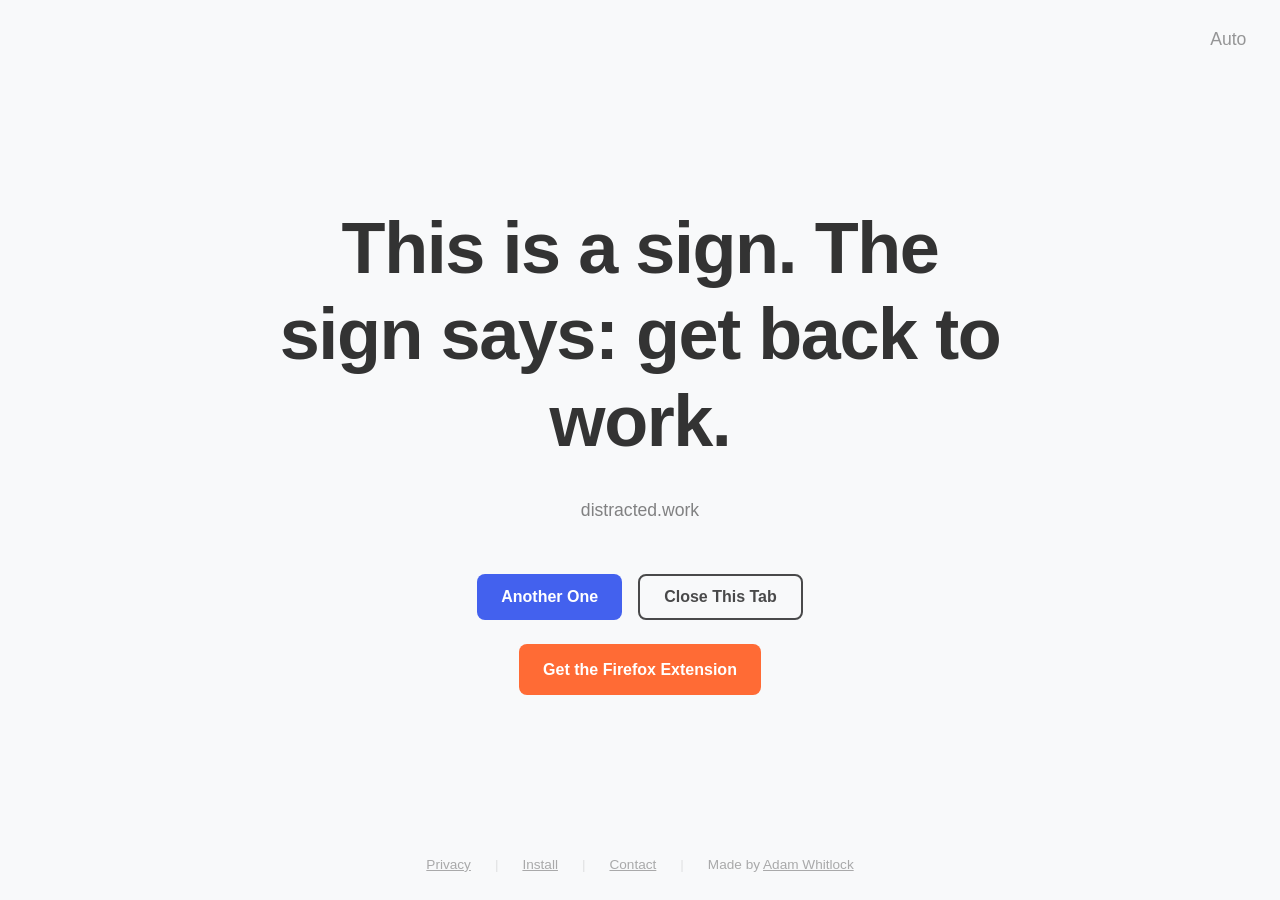
==== index.html @ 296fd5e4 "feat: create distracted.work static site" ====
<!DOCTYPE html>
<html lang="en">
<head>
  <meta charset="UTF-8">
  <meta name="viewport" content="width=device-width, initial-scale=1.0">
  <title>Get Back to Work | distracted.work</title>
  <meta name="description" content="You're supposed to be working. Close this tab and get back to it.">
  <link rel="stylesheet" href="style.css">
  <style>
    body {
      display: flex; flex-direction: column; align-items: center; justify-content: center;
      min-height: 100vh; overflow: hidden; user-select: none;
    }

    .container { text-align: center; max-width: 800px; padding: 2rem; }

    #message {
      font-size: clamp(2rem, 6vw, 4.5rem); font-weight: 800;
      line-height: 1.2; letter-spacing: -0.02em; margin-bottom: 2rem;
      opacity: 0; animation: fadeIn 0.6s ease-out forwards;
    }

    .subtitle { font-size: 1.1rem; opacity: 0.6; margin-bottom: 3rem; }

    .actions { display: flex; gap: 1rem; justify-content: center; flex-wrap: wrap; }
    .actions + .actions { margin-top: 1.5rem; }

    .footer {
      position: fixed; bottom: 1.5rem; font-size: 0.85rem; opacity: 0.4;
      display: flex; gap: 1.5rem; align-items: center;
    }
    .footer a { color: inherit; text-decoration: underline; }
    .footer .sep { opacity: 0.3; }
  </style>
</head>
<body class="light">
  <button class="theme-toggle" id="themeToggle" aria-label="Toggle theme">Auto</button>

  <div class="container">
    <div id="message"></div>
    <p class="subtitle">distracted.work</p>
    <div class="actions">
      <button class="btn btn-primary" id="newMessage">Another One</button>
      <button class="btn btn-secondary" id="closeTab">Close This Tab</button>
    </div>
    <div class="actions">
      <a class="btn btn-extension" href="install.html">Get the Firefox Extension</a>
    </div>
  </div>

  <div class="footer">
    <a href="privacy.html">Privacy</a>
    <span class="sep">|</span>
    <a href="install.html">Install</a>
    <span class="sep">|</span>
    <a href="contact.html">Contact</a>
    <span class="sep">|</span>
    <span>Made by <a href="https://adamwhitlock.com" target="_blank">Adam Whitlock</a></span>
  </div>

  <script src="theme.js"></script>
  <script>
    var MESSAGES = [
      "Oops, you did it again.",
      "This isn't what your to-do list looks like.",
      "Your future self is watching. And judging.",
      "That deadline isn't going to meet itself.",
      "Plot twist: this isn't productive.",
      "Your boss didn't pay for this tab.",
      "Procrastination level: expert. Now go back to work.",
      "You're not \"researching.\" You're avoiding.",
      "This page isn't going to write your report.",
      "Somewhere, a spreadsheet misses you.",
      "You have emails. So many emails.",
      "Remember that thing you were supposed to finish today?",
      "Distraction detected. Rerouting to productivity.",
      "Your calendar just sighed.",
      "Close the tab. Open the document.",
      "This is a sign. The sign says: get back to work.",
      "You were doing so well. What happened?",
      "Netflix will still be there at 5 PM.",
      "Your project manager can sense this.",
      "Imagine explaining this in your standup tomorrow.",
      "That task isn't going to complete itself. Probably.",
      "You've been \"taking a quick break\" for a while now.",
      "Your motivation called. It wants you back.",
      "Fun fact: this site won't help you hit your KPIs.",
      "Alt+F4 this distraction. Get back to it.",
      "You opened this tab by accident, right? Right.",
      "The Wi-Fi didn't die for you to use it like this.",
      "Your Slack status says 'Busy.' Act like it.",
      "What would your LinkedIn profile think?",
      "You're one closed tab away from being productive.",
      "Time is money. This tab is expensive.",
      "Your to-do list just got longer while you were here.",
      "Deep breaths. Close tab. Open IDE.",
      "This is the universe telling you to focus.",
      "You know what's cooler than this site? Finishing your work.",
      "Ctrl+W is your friend right now.",
      "The internet will survive without you for a few hours.",
      "You didn't wake up early for this.",
      "Your coffee is getting cold and your tasks are piling up.",
      "Every second here is a second not spent shipping."
    ];

    var lastIndex = -1;

    function getRandomMessage() {
      var index;
      do {
        index = Math.floor(Math.random() * MESSAGES.length);
      } while (index === lastIndex && MESSAGES.length > 1);
      lastIndex = index;
      return MESSAGES[index];
    }

    function displayMessage() {
      var el = document.getElementById('message');
      el.style.animation = 'none';
      void el.offsetHeight;
      el.style.animation = 'fadeIn 0.6s ease-out forwards';
      el.textContent = getRandomMessage();
    }

    document.addEventListener('DOMContentLoaded', function () {
      displayMessage();
      document.getElementById('newMessage').addEventListener('click', displayMessage);
      document.getElementById('closeTab').addEventListener('click', function () {
        window.close();
      });
    });
  </script>
</body>
</html>
---- style.css ----
* { margin: 0; padding: 0; box-sizing: border-box; }

body {
  font-family: -apple-system, BlinkMacSystemFont, 'Segoe UI', Roboto, Helvetica, Arial, sans-serif;
  line-height: 1.7;
  transition: background-color 0.3s, color 0.3s;
}

body.light { background-color: #f8f9fa; color: #333; }
body.dark { background-color: #1a1a2e; color: #e0e0e0; }

a { color: #4361ee; }
body.dark a { color: #7b93f5; }

/* Theme toggle */
.theme-toggle {
  position: fixed; top: 1.5rem; right: 1.5rem; background: none; border: none;
  font-size: 1.1rem; cursor: pointer; opacity: 0.5; transition: opacity 0.2s;
  padding: 0.3rem 0.6rem; border-radius: 6px; color: inherit;
}
.theme-toggle:hover { opacity: 1; }

/* Navigation */
nav {
  position: fixed; top: 0; left: 0; right: 0; z-index: 100;
  display: flex; align-items: center; justify-content: space-between;
  padding: 1rem 2rem;
  transition: background-color 0.3s;
}
body.light nav { background: rgba(248, 249, 250, 0.9); }
body.dark nav { background: rgba(26, 26, 46, 0.9); }
nav a { text-decoration: none; font-size: 0.9rem; font-weight: 500; margin-left: 1.5rem; }
nav a:hover { text-decoration: underline; }
.nav-brand { font-weight: 800; font-size: 1.1rem; text-decoration: none; color: inherit; }
.nav-links { display: flex; align-items: center; gap: 0; }

/* Buttons */
.btn {
  padding: 0.75rem 1.5rem; border: none; border-radius: 8px;
  font-size: 1rem; font-weight: 600; cursor: pointer;
  transition: transform 0.15s, box-shadow 0.15s; text-decoration: none;
  display: inline-block;
}
.btn:hover { transform: translateY(-2px); box-shadow: 0 4px 12px rgba(0,0,0,0.15); }
.btn:active { transform: translateY(0); }
.btn-primary { background-color: #4361ee; color: #fff; }
.btn-secondary { background-color: transparent; border: 2px solid currentColor; opacity: 0.7; }
.btn-extension { background-color: #ff6b35; color: #fff; }

/* Page content layout */
.page {
  max-width: 680px; margin: 0 auto;
  padding: 6rem 1.5rem 3rem;
}
.page h1 { font-size: 2rem; margin-bottom: 0.5rem; }
.page h2 { margin-top: 2rem; margin-bottom: 0.5rem; font-size: 1.3rem; }
.page p, .page ul, .page ol { margin-bottom: 1rem; }
.page ul, .page ol { padding-left: 1.5rem; }
.page .updated { opacity: 0.5; margin-bottom: 2rem; font-size: 0.9rem; }

/* Footer */
.site-footer {
  text-align: center; padding: 2rem 1.5rem; margin-top: 3rem;
  font-size: 0.85rem; opacity: 0.5;
  border-top: 1px solid #ddd;
}
body.dark .site-footer { border-top-color: #333; }
.site-footer a { color: inherit; }

/* Fade-in animation */
@keyframes fadeIn {
  from { opacity: 0; transform: translateY(20px); }
  to { opacity: 1; transform: translateY(0); }
}
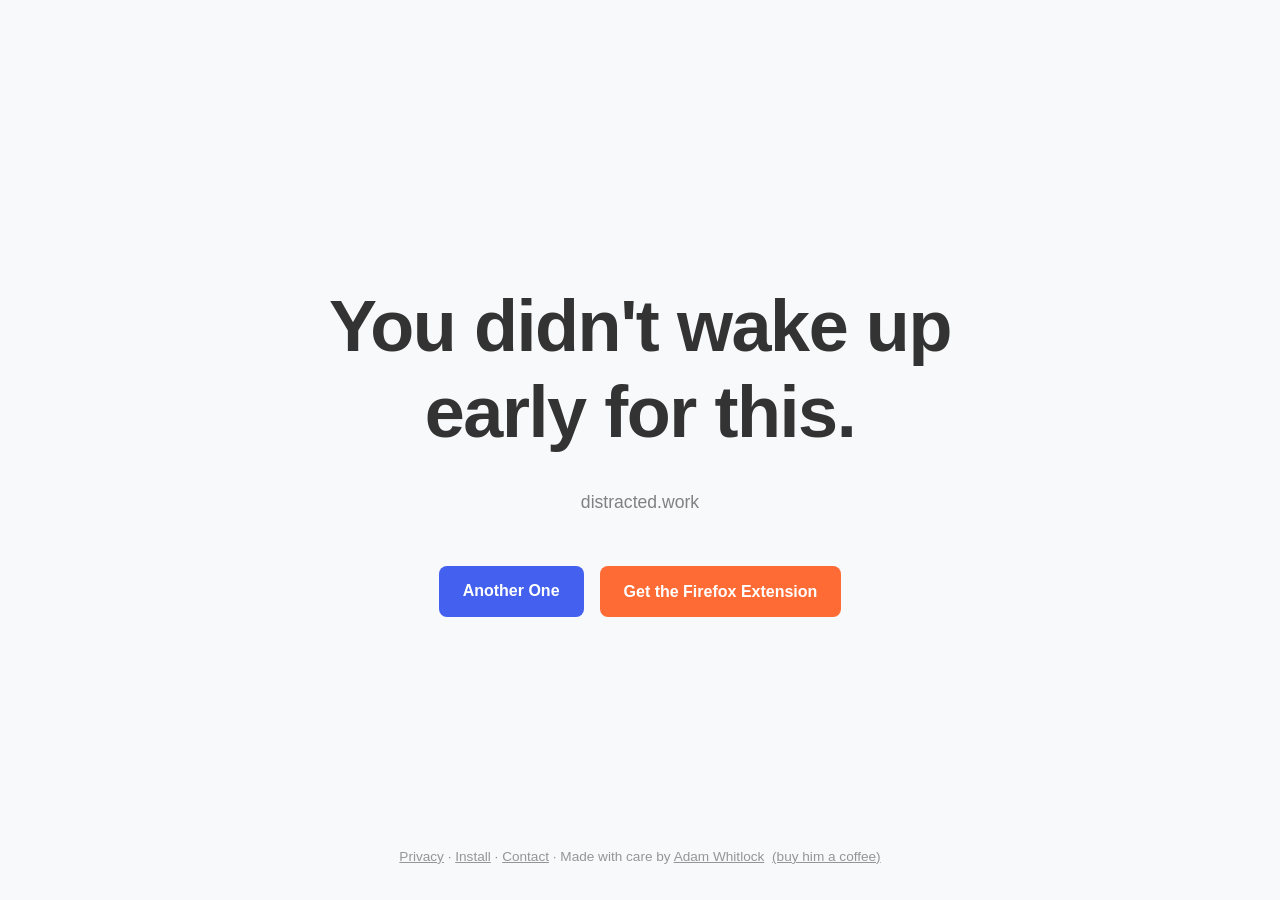
==== commit 694db43b: "fix: remove dark theme, fix footer consistency, and clean up site UX   - Remove "Close This Tab" but" ====
--- a/index.html
+++ b/index.html
@@ -23,42 +23,26 @@
     .subtitle { font-size: 1.1rem; opacity: 0.6; margin-bottom: 3rem; }
 
     .actions { display: flex; gap: 1rem; justify-content: center; flex-wrap: wrap; }
-    .actions + .actions { margin-top: 1.5rem; }
-
-    .footer {
-      position: fixed; bottom: 1.5rem; font-size: 0.85rem; opacity: 0.4;
-      display: flex; gap: 1.5rem; align-items: center;
-    }
-    .footer a { color: inherit; text-decoration: underline; }
-    .footer .sep { opacity: 0.3; }
   </style>
 </head>
-<body class="light">
-  <button class="theme-toggle" id="themeToggle" aria-label="Toggle theme">Auto</button>
-
+<body>
   <div class="container">
     <div id="message"></div>
     <p class="subtitle">distracted.work</p>
     <div class="actions">
       <button class="btn btn-primary" id="newMessage">Another One</button>
-      <button class="btn btn-secondary" id="closeTab">Close This Tab</button>
-    </div>
-    <div class="actions">
       <a class="btn btn-extension" href="install.html">Get the Firefox Extension</a>
     </div>
   </div>
 
-  <div class="footer">
-    <a href="privacy.html">Privacy</a>
-    <span class="sep">|</span>
-    <a href="install.html">Install</a>
-    <span class="sep">|</span>
-    <a href="contact.html">Contact</a>
-    <span class="sep">|</span>
-    <span>Made by <a href="https://adamwhitlock.com" target="_blank">Adam Whitlock</a></span>
-  </div>
+  <footer class="site-footer" style="position: fixed; bottom: 0; left: 0; right: 0; margin-top: 0; border-top: none;">
+    <a href="privacy.html">Privacy</a> &middot;
+    <a href="install.html">Install</a> &middot;
+    <a href="contact.html">Contact</a> &middot;
+    Made with care by <a href="https://adamwhitlock.com" target="_blank">Adam Whitlock</a>
+    <a class="coffee-link" href="https://ko-fi.com/adamwhitlock" target="_blank" rel="noopener">(buy him a coffee)</a>
+  </footer>
 
-  <script src="theme.js"></script>
   <script>
     var MESSAGES = [
       "Oops, you did it again.",
@@ -125,9 +109,6 @@
     document.addEventListener('DOMContentLoaded', function () {
       displayMessage();
       document.getElementById('newMessage').addEventListener('click', displayMessage);
-      document.getElementById('closeTab').addEventListener('click', function () {
-        window.close();
-      });
     });
   </script>
 </body>
--- a/style.css
+++ b/style.css
@@ -3,32 +3,18 @@
 body {
   font-family: -apple-system, BlinkMacSystemFont, 'Segoe UI', Roboto, Helvetica, Arial, sans-serif;
   line-height: 1.7;
-  transition: background-color 0.3s, color 0.3s;
+  background-color: #f8f9fa; color: #333;
 }
 
-body.light { background-color: #f8f9fa; color: #333; }
-body.dark { background-color: #1a1a2e; color: #e0e0e0; }
-
 a { color: #4361ee; }
-body.dark a { color: #7b93f5; }
-
-/* Theme toggle */
-.theme-toggle {
-  position: fixed; top: 1.5rem; right: 1.5rem; background: none; border: none;
-  font-size: 1.1rem; cursor: pointer; opacity: 0.5; transition: opacity 0.2s;
-  padding: 0.3rem 0.6rem; border-radius: 6px; color: inherit;
-}
-.theme-toggle:hover { opacity: 1; }
 
 /* Navigation */
 nav {
   position: fixed; top: 0; left: 0; right: 0; z-index: 100;
   display: flex; align-items: center; justify-content: space-between;
   padding: 1rem 2rem;
-  transition: background-color 0.3s;
+  background: rgba(248, 249, 250, 0.9);
 }
-body.light nav { background: rgba(248, 249, 250, 0.9); }
-body.dark nav { background: rgba(26, 26, 46, 0.9); }
 nav a { text-decoration: none; font-size: 0.9rem; font-weight: 500; margin-left: 1.5rem; }
 nav a:hover { text-decoration: underline; }
 .nav-brand { font-weight: 800; font-size: 1.1rem; text-decoration: none; color: inherit; }
@@ -64,8 +50,8 @@
   font-size: 0.85rem; opacity: 0.5;
   border-top: 1px solid #ddd;
 }
-body.dark .site-footer { border-top-color: #333; }
 .site-footer a { color: inherit; }
+.site-footer .coffee-link { margin-left: 0.25rem; }
 
 /* Fade-in animation */
 @keyframes fadeIn {
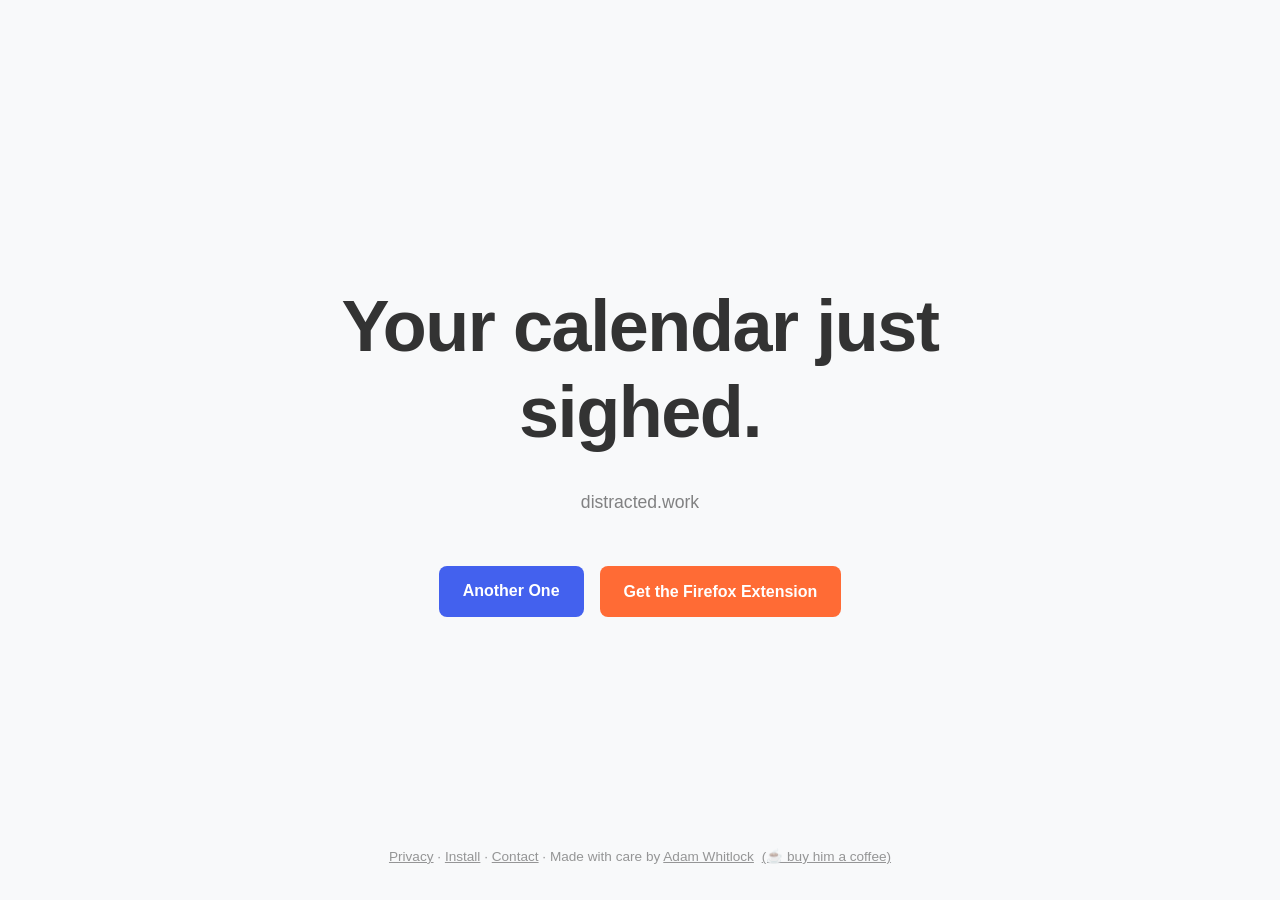
==== commit a390c12a: "fix: add nav links to inner page footers" ====
--- a/index.html
+++ b/index.html
@@ -40,7 +40,7 @@
     <a href="install.html">Install</a> &middot;
     <a href="contact.html">Contact</a> &middot;
     Made with care by <a href="https://adamwhitlock.com" target="_blank">Adam Whitlock</a>
-    <a class="coffee-link" href="https://ko-fi.com/adamwhitlock" target="_blank" rel="noopener">(buy him a coffee)</a>
+    <a class="coffee-link" href="https://ko-fi.com/adamwhitlock" target="_blank" rel="noopener">(☕ buy him a coffee)</a>
   </footer>
 
   <script>
--- a/style.css
+++ b/style.css
@@ -7,18 +7,6 @@
 }
 
 a { color: #4361ee; }
-
-/* Navigation */
-nav {
-  position: fixed; top: 0; left: 0; right: 0; z-index: 100;
-  display: flex; align-items: center; justify-content: space-between;
-  padding: 1rem 2rem;
-  background: rgba(248, 249, 250, 0.9);
-}
-nav a { text-decoration: none; font-size: 0.9rem; font-weight: 500; margin-left: 1.5rem; }
-nav a:hover { text-decoration: underline; }
-.nav-brand { font-weight: 800; font-size: 1.1rem; text-decoration: none; color: inherit; }
-.nav-links { display: flex; align-items: center; gap: 0; }
 
 /* Buttons */
 .btn {
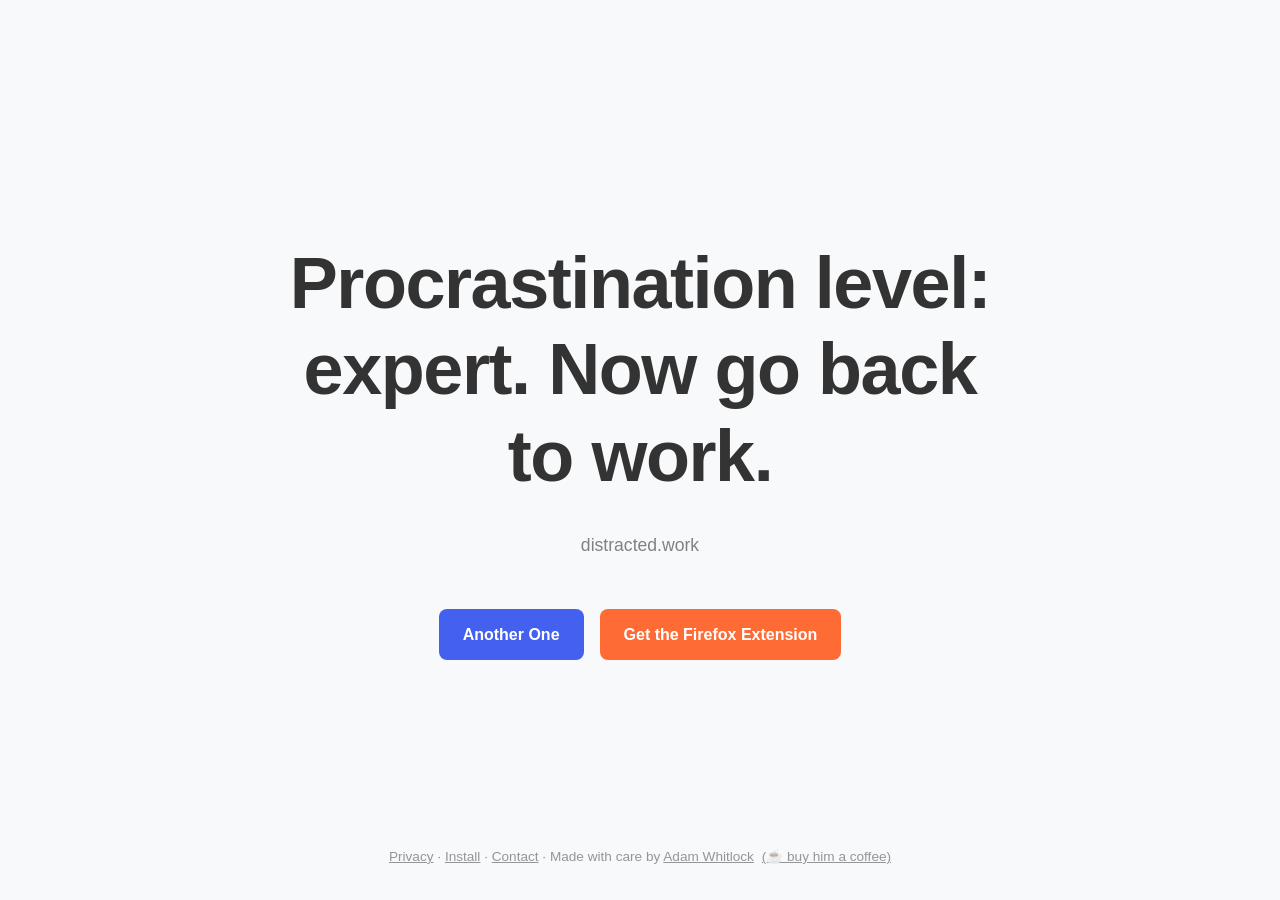
==== commit 95e1e299: "fix: prevent button layout shift when cycling homepage messages Reserve min-height on #message to ac" ====
--- a/index.html
+++ b/index.html
@@ -17,6 +17,8 @@
     #message {
       font-size: clamp(2rem, 6vw, 4.5rem); font-weight: 800;
       line-height: 1.2; letter-spacing: -0.02em; margin-bottom: 2rem;
+      min-height: 3.6em;
+      display: flex; align-items: center; justify-content: center;
       opacity: 0; animation: fadeIn 0.6s ease-out forwards;
     }
 
--- a/style.css
+++ b/style.css
@@ -31,6 +31,117 @@
 .page p, .page ul, .page ol { margin-bottom: 1rem; }
 .page ul, .page ol { padding-left: 1.5rem; }
 .page .updated { opacity: 0.5; margin-bottom: 2rem; font-size: 0.9rem; }
+.page .lead { font-size: 1.08rem; color: #444; }
+
+.info-box {
+  background: rgba(67, 97, 238, 0.08);
+  border-radius: 12px;
+  padding: 1.5rem;
+  margin: 1.5rem 0;
+}
+.info-box p:last-child { margin-bottom: 0; }
+
+/* Download hero CTA */
+.download-hero {
+  text-align: center;
+  background: linear-gradient(145deg, #ff6b35, #e85d26);
+  border-radius: 16px;
+  padding: 2.5rem 2rem;
+  margin: 2rem 0;
+  box-shadow: 0 8px 32px rgba(255, 107, 53, 0.25);
+  color: #fff;
+}
+.download-label {
+  font-size: 0.85rem;
+  font-weight: 600;
+  text-transform: uppercase;
+  letter-spacing: 0.08em;
+  opacity: 0.85;
+  margin-bottom: 1.25rem;
+}
+.btn-lg {
+  padding: 1.1rem 2.5rem;
+  font-size: 1.2rem;
+  border-radius: 12px;
+}
+.download-hero .btn-extension {
+  background: #fff;
+  color: #e85d26;
+  box-shadow: 0 4px 16px rgba(0, 0, 0, 0.15);
+}
+.download-hero .btn-extension:hover {
+  box-shadow: 0 8px 28px rgba(0, 0, 0, 0.2);
+}
+.btn-arrow {
+  display: inline-block;
+  margin-left: 0.4rem;
+  transition: transform 0.15s;
+}
+.download-hero .btn-extension:hover .btn-arrow {
+  transform: translateX(4px);
+}
+.download-meta {
+  font-size: 0.82rem;
+  opacity: 0.7;
+  margin-top: 1rem;
+  margin-bottom: 0;
+}
+
+.steps { counter-reset: step; list-style: none; padding-left: 0; }
+.steps li {
+  counter-increment: step;
+  margin-bottom: 1.5rem;
+  padding-left: 2.5rem;
+  position: relative;
+}
+.steps li::before {
+  content: counter(step);
+  position: absolute; left: 0; top: 0.1rem;
+  width: 1.8rem; height: 1.8rem; border-radius: 50%;
+  background: #4361ee; color: #fff; font-weight: 700; font-size: 0.85rem;
+  display: flex; align-items: center; justify-content: center;
+}
+
+.media-frame {
+  border-radius: 10px;
+  overflow: hidden;
+  margin: 0.75rem 0 0.5rem;
+  box-shadow: 0 2px 16px rgba(0,0,0,0.10);
+  background: #e9ecef;
+}
+.media-frame img {
+  width: 100%;
+  height: auto;
+  display: block;
+}
+.media-caption {
+  font-size: 0.85rem;
+  opacity: 0.6;
+  text-align: center;
+  margin-bottom: 1.5rem;
+}
+
+.changelog-entry { margin-bottom: 2rem; }
+.changelog-entry h3 { font-size: 1.1rem; margin-bottom: 0.3rem; }
+.changelog-entry .date { opacity: 0.5; font-size: 0.85rem; margin-bottom: 0.5rem; }
+.changelog-entry ul { margin-bottom: 0; }
+
+.strong-link {
+  font-size: 1.05rem;
+  font-weight: 600;
+  display: inline-block;
+  margin-top: 0.25rem;
+}
+
+/* Code blocks */
+.page pre {
+  background: rgba(67, 97, 238, 0.08); border-radius: 8px;
+  padding: 1rem 1.25rem; overflow-x: auto; margin-bottom: 1rem;
+}
+.page pre code {
+  font-family: 'SF Mono', SFMono-Regular, Consolas, 'Liberation Mono', Menlo, monospace;
+  font-size: 0.85rem;
+}
 
 /* Footer */
 .site-footer {
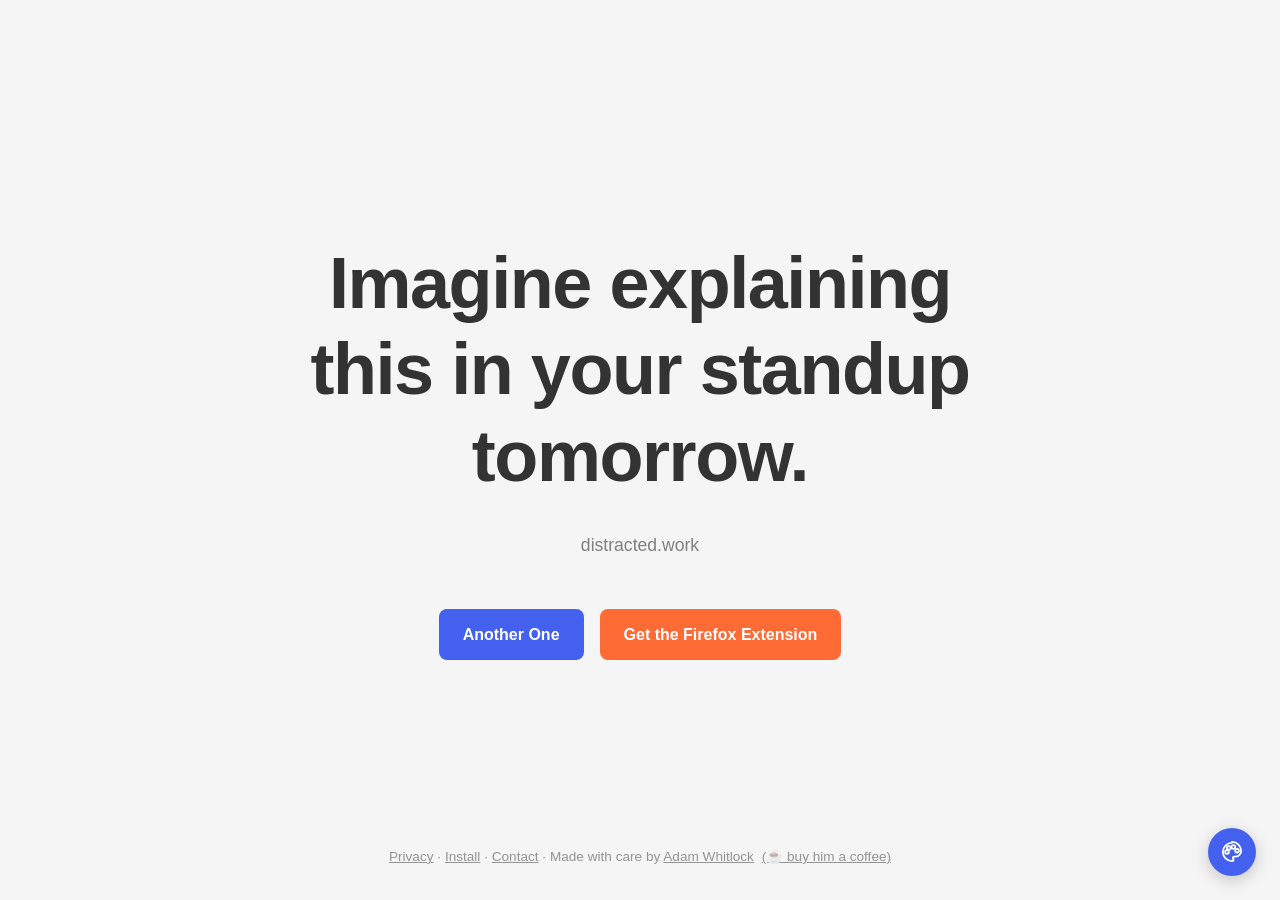
==== commit c4ce6ab6: "feat: wire up theme system and switcher across all pages" ====
--- a/index.html
+++ b/index.html
@@ -6,6 +6,7 @@
   <title>Get Back to Work | distracted.work</title>
   <meta name="description" content="You're supposed to be working. Close this tab and get back to it.">
   <link rel="stylesheet" href="style.css">
+  <link rel="stylesheet" href="themes.css">
   <style>
     body {
       display: flex; flex-direction: column; align-items: center; justify-content: center;
@@ -45,6 +46,7 @@
     <a class="coffee-link" href="https://ko-fi.com/adamwhitlock" target="_blank" rel="noopener">(☕ buy him a coffee)</a>
   </footer>
 
+  <script src="theme-switcher.js"></script>
   <script>
     var MESSAGES = [
       "Oops, you did it again.",
--- a/style.css
+++ b/style.css
@@ -3,10 +3,10 @@
 body {
   font-family: -apple-system, BlinkMacSystemFont, 'Segoe UI', Roboto, Helvetica, Arial, sans-serif;
   line-height: 1.7;
-  background-color: #f8f9fa; color: #333;
-}
-
-a { color: #4361ee; }
+  background-color: var(--bg); color: var(--text);
+}
+
+a { color: var(--accent); }
 
 /* Buttons */
 .btn {
@@ -17,9 +17,9 @@
 }
 .btn:hover { transform: translateY(-2px); box-shadow: 0 4px 12px rgba(0,0,0,0.15); }
 .btn:active { transform: translateY(0); }
-.btn-primary { background-color: #4361ee; color: #fff; }
+.btn-primary { background-color: var(--accent); color: #fff; }
 .btn-secondary { background-color: transparent; border: 2px solid currentColor; opacity: 0.7; }
-.btn-extension { background-color: #ff6b35; color: #fff; }
+.btn-extension { background-color: var(--cta); color: #fff; }
 
 /* Page content layout */
 .page {
@@ -31,10 +31,11 @@
 .page p, .page ul, .page ol { margin-bottom: 1rem; }
 .page ul, .page ol { padding-left: 1.5rem; }
 .page .updated { opacity: 0.5; margin-bottom: 2rem; font-size: 0.9rem; }
-.page .lead { font-size: 1.08rem; color: #444; }
+.page .lead { font-size: 1.08rem; color: var(--text-muted); }
 
 .info-box {
-  background: rgba(67, 97, 238, 0.08);
+  background: var(--card-bg);
+  border: 1px solid var(--card-border);
   border-radius: 12px;
   padding: 1.5rem;
   margin: 1.5rem 0;
@@ -44,7 +45,7 @@
 /* Download hero CTA */
 .download-hero {
   text-align: center;
-  background: linear-gradient(145deg, #ff6b35, #e85d26);
+  background: linear-gradient(145deg, var(--cta), color-mix(in srgb, var(--cta) 85%, black));
   border-radius: 16px;
   padding: 2.5rem 2rem;
   margin: 2rem 0;
@@ -98,7 +99,7 @@
   content: counter(step);
   position: absolute; left: 0; top: 0.1rem;
   width: 1.8rem; height: 1.8rem; border-radius: 50%;
-  background: #4361ee; color: #fff; font-weight: 700; font-size: 0.85rem;
+  background: var(--accent); color: #fff; font-weight: 700; font-size: 0.85rem;
   display: flex; align-items: center; justify-content: center;
 }
 
@@ -107,7 +108,7 @@
   overflow: hidden;
   margin: 0.75rem 0 0.5rem;
   box-shadow: 0 2px 16px rgba(0,0,0,0.10);
-  background: #e9ecef;
+  background: var(--card-bg);
 }
 .media-frame img {
   width: 100%;
@@ -135,7 +136,7 @@
 
 /* Code blocks */
 .page pre {
-  background: rgba(67, 97, 238, 0.08); border-radius: 8px;
+  background: var(--card-bg); border-radius: 8px;
   padding: 1rem 1.25rem; overflow-x: auto; margin-bottom: 1rem;
 }
 .page pre code {
@@ -147,10 +148,66 @@
 .site-footer {
   text-align: center; padding: 2rem 1.5rem; margin-top: 3rem;
   font-size: 0.85rem; opacity: 0.5;
-  border-top: 1px solid #ddd;
+  border-top: 1px solid var(--divider);
 }
 .site-footer a { color: inherit; }
 .site-footer .coffee-link { margin-left: 0.25rem; }
+
+/* Theme FAB */
+.theme-fab-container {
+  position: fixed; bottom: 1.5rem; right: 1.5rem; z-index: 1000;
+}
+.theme-fab-btn {
+  width: 48px; height: 48px; border-radius: 50%; border: none;
+  color: #fff; cursor: pointer;
+  box-shadow: 0 4px 16px rgba(0,0,0,0.2);
+  display: flex; align-items: center; justify-content: center;
+  transition: transform 0.15s, box-shadow 0.15s, background-color 0.2s;
+}
+.theme-fab-btn:hover {
+  transform: scale(1.08);
+  box-shadow: 0 6px 20px rgba(0,0,0,0.25);
+}
+.theme-fab-panel {
+  position: absolute; bottom: 60px; right: 0;
+  background: var(--card-bg, #fff); border: 1px solid var(--card-border, #e0e0e0);
+  border-radius: 16px; padding: 1rem;
+  box-shadow: 0 8px 32px rgba(0,0,0,0.15);
+  opacity: 0; transform: translateY(8px) scale(0.95);
+  pointer-events: none;
+  transition: opacity 0.2s ease, transform 0.2s ease;
+  min-width: 220px;
+}
+.theme-fab-panel.open {
+  opacity: 1; transform: translateY(0) scale(1);
+  pointer-events: auto;
+}
+.theme-mode-row {
+  display: flex; gap: 0.25rem; margin-bottom: 0.75rem;
+}
+.theme-mode-btn {
+  flex: 1; padding: 0.4rem; border: 1px solid var(--divider, #e0e0e0);
+  border-radius: 8px; background: transparent; color: var(--text, #333);
+  font-size: 0.8rem; font-weight: 600; cursor: pointer;
+  transition: background-color 0.15s, border-color 0.15s;
+}
+.theme-mode-btn.active {
+  background: var(--accent, #4361ee); color: #fff;
+  border-color: var(--accent, #4361ee);
+}
+.theme-swatch-grid {
+  display: grid; grid-template-columns: repeat(6, 1fr); gap: 0.4rem;
+}
+.theme-swatch {
+  width: 28px; height: 28px; border-radius: 50%; border: 2px solid transparent;
+  cursor: pointer; transition: transform 0.15s, border-color 0.15s;
+  padding: 0;
+}
+.theme-swatch:hover { transform: scale(1.15); }
+.theme-swatch.active {
+  border-color: var(--text, #333);
+  box-shadow: 0 0 0 2px var(--bg, #fff);
+}
 
 /* Fade-in animation */
 @keyframes fadeIn {
--- a/themes.css
+++ b/themes.css
@@ -0,0 +1,282 @@
+/**
+ * Distracted Work Site - Theme Definitions
+ * CSS custom properties per theme, applied via data-style attribute on <body>.
+ * Sourced from the distracted.work extension's shared/themes.css.
+ */
+
+/* === Classic (default) === */
+body.light {
+  --bg: #f5f5f5; --text: #333; --text-muted: #888;
+  --card-bg: #fff; --card-border: transparent;
+  --accent: #4361ee; --accent-hover: #3651d4;
+  --input-bg: #fff; --input-border: #ddd; --divider: #f0f0f0;
+  --cta: #ff6b35;
+}
+body.dark {
+  --bg: #1a1a2e; --text: #e0e0e0; --text-muted: #888;
+  --card-bg: #16213e; --card-border: #1a1a4e;
+  --accent: #4361ee; --accent-hover: #3651d4;
+  --input-bg: #0f3460; --input-border: #1a1a4e; --divider: #1a1a4e;
+  --cta: #ff6b35;
+}
+
+/* === New York === */
+body[data-style="new-york"].light {
+  --bg: #faf9f6; --text: #121212; --text-muted: #666;
+  --card-bg: #fff; --card-border: #e0ddd8;
+  --accent: #326891; --accent-hover: #2a5a7e;
+  --input-bg: #fff; --input-border: #e0ddd8; --divider: #e0ddd8;
+  --cta: #ff6b35;
+}
+body[data-style="new-york"].dark {
+  --bg: #121212; --text: #f0f0f0; --text-muted: #999;
+  --card-bg: #1a1a1a; --card-border: #333;
+  --accent: #326891; --accent-hover: #2a5a7e;
+  --input-bg: #1a1a1a; --input-border: #333; --divider: #333;
+  --cta: #ff6b35;
+}
+
+/* === Nord === */
+body[data-style="nord"].light {
+  --bg: #eceff4; --text: #2e3440; --text-muted: #4c566a;
+  --card-bg: #e5e9f0; --card-border: #d8dee9;
+  --accent: #5e81ac; --accent-hover: #4c6e96;
+  --input-bg: #e5e9f0; --input-border: #d8dee9; --divider: #d8dee9;
+  --cta: #ff6b35;
+}
+body[data-style="nord"].dark {
+  --bg: #2e3440; --text: #d8dee9; --text-muted: #81a1c1;
+  --card-bg: #3b4252; --card-border: #434c5e;
+  --accent: #88c0d0; --accent-hover: #5e81ac;
+  --input-bg: #3b4252; --input-border: #434c5e; --divider: #434c5e;
+  --cta: #ff6b35;
+}
+
+/* === Catppuccin === */
+body[data-style="catppuccin"].light {
+  --bg: #eff1f5; --text: #4c4f69; --text-muted: #6c6f85;
+  --card-bg: #e6e9ef; --card-border: #ccd0da;
+  --accent: #1e66f5; --accent-hover: #1a5adb;
+  --input-bg: #e6e9ef; --input-border: #ccd0da; --divider: #ccd0da;
+  --cta: #ff6b35;
+}
+body[data-style="catppuccin"].dark {
+  --bg: #1e1e2e; --text: #cdd6f4; --text-muted: #a6adc8;
+  --card-bg: #313244; --card-border: #45475a;
+  --accent: #89b4fa; --accent-hover: #74a8fc;
+  --input-bg: #313244; --input-border: #45475a; --divider: #45475a;
+  --cta: #ff6b35;
+}
+
+/* === Tokyo Night === */
+body[data-style="tokyo-night"].light {
+  --bg: #d5d6db; --text: #343b58; --text-muted: #565a6e;
+  --card-bg: #cbccd1; --card-border: #b4b5b9;
+  --accent: #34548a; --accent-hover: #2a4370;
+  --input-bg: #cbccd1; --input-border: #b4b5b9; --divider: #b4b5b9;
+  --cta: #ff6b35;
+}
+body[data-style="tokyo-night"].dark {
+  --bg: #1a1b26; --text: #a9b1d6; --text-muted: #565f89;
+  --card-bg: #24283b; --card-border: #414868;
+  --accent: #7aa2f7; --accent-hover: #89b4fa;
+  --input-bg: #24283b; --input-border: #414868; --divider: #414868;
+  --cta: #ff6b35;
+}
+
+/* === Molokai === */
+body[data-style="molokai"].light {
+  --bg: #fafaf5; --text: #272822; --text-muted: #75715e;
+  --card-bg: #f8f8f2; --card-border: #e0e0d0;
+  --accent: #f92672; --accent-hover: #d11a60;
+  --input-bg: #f8f8f2; --input-border: #e0e0d0; --divider: #e0e0d0;
+  --cta: #ff6b35;
+}
+body[data-style="molokai"].dark {
+  --bg: #1b1d1e; --text: #f8f8f2; --text-muted: #75715e;
+  --card-bg: #272822; --card-border: #3e3d32;
+  --accent: #a6e22e; --accent-hover: #8cc417;
+  --input-bg: #272822; --input-border: #3e3d32; --divider: #3e3d32;
+  --cta: #ff6b35;
+}
+
+/* === Dracula === */
+body[data-style="dracula"].light {
+  --bg: #f8f8f2; --text: #282a36; --text-muted: #6272a4;
+  --card-bg: #fff; --card-border: #e0e0e0;
+  --accent: #bd93f9; --accent-hover: #a87af5;
+  --input-bg: #fff; --input-border: #e0e0e0; --divider: #e0e0e0;
+  --cta: #ff6b35;
+}
+body[data-style="dracula"].dark {
+  --bg: #282a36; --text: #f8f8f2; --text-muted: #6272a4;
+  --card-bg: #44475a; --card-border: #6272a4;
+  --accent: #bd93f9; --accent-hover: #a87af5;
+  --input-bg: #44475a; --input-border: #6272a4; --divider: #6272a4;
+  --cta: #ff6b35;
+}
+
+/* === Solarized === */
+body[data-style="solarized"].light {
+  --bg: #fdf6e3; --text: #657b83; --text-muted: #93a1a1;
+  --card-bg: #eee8d5; --card-border: #d3cbae;
+  --accent: #268bd2; --accent-hover: #1a6da8;
+  --input-bg: #eee8d5; --input-border: #d3cbae; --divider: #d3cbae;
+  --cta: #ff6b35;
+}
+body[data-style="solarized"].dark {
+  --bg: #002b36; --text: #839496; --text-muted: #586e75;
+  --card-bg: #073642; --card-border: #004052;
+  --accent: #268bd2; --accent-hover: #1a6da8;
+  --input-bg: #073642; --input-border: #004052; --divider: #004052;
+  --cta: #ff6b35;
+}
+
+/* === Gruvbox === */
+body[data-style="gruvbox"].light {
+  --bg: #fbf1c7; --text: #3c3836; --text-muted: #7c6f64;
+  --card-bg: #ebdbb2; --card-border: #d5c4a1;
+  --accent: #d65d0e; --accent-hover: #af3a03;
+  --input-bg: #ebdbb2; --input-border: #d5c4a1; --divider: #d5c4a1;
+  --cta: #ff6b35;
+}
+body[data-style="gruvbox"].dark {
+  --bg: #282828; --text: #ebdbb2; --text-muted: #a89984;
+  --card-bg: #3c3836; --card-border: #504945;
+  --accent: #fe8019; --accent-hover: #d65d0e;
+  --input-bg: #3c3836; --input-border: #504945; --divider: #504945;
+  --cta: #ff6b35;
+}
+
+/* === One Dark === */
+body[data-style="one-dark"].light {
+  --bg: #fafafa; --text: #383a42; --text-muted: #a0a1a7;
+  --card-bg: #fff; --card-border: #e0e0e0;
+  --accent: #4078f2; --accent-hover: #3268d8;
+  --input-bg: #fff; --input-border: #e0e0e0; --divider: #e0e0e0;
+  --cta: #ff6b35;
+}
+body[data-style="one-dark"].dark {
+  --bg: #282c34; --text: #abb2bf; --text-muted: #5c6370;
+  --card-bg: #21252b; --card-border: #3e4452;
+  --accent: #61afef; --accent-hover: #4d9de5;
+  --input-bg: #21252b; --input-border: #3e4452; --divider: #3e4452;
+  --cta: #ff6b35;
+}
+
+/* === Rosé Pine === */
+body[data-style="rose-pine"].light {
+  --bg: #faf4ed; --text: #575279; --text-muted: #9893a5;
+  --card-bg: #fffaf3; --card-border: #dfdad9;
+  --accent: #907aa9; --accent-hover: #7a6494;
+  --input-bg: #fffaf3; --input-border: #dfdad9; --divider: #dfdad9;
+  --cta: #ff6b35;
+}
+body[data-style="rose-pine"].dark {
+  --bg: #191724; --text: #e0def4; --text-muted: #6e6a86;
+  --card-bg: #1f1d2e; --card-border: #26233a;
+  --accent: #c4a7e7; --accent-hover: #b08fdb;
+  --input-bg: #1f1d2e; --input-border: #26233a; --divider: #26233a;
+  --cta: #ff6b35;
+}
+
+/* === Synthwave '84 === */
+body[data-style="synthwave-84"].light {
+  --bg: #f5e6ff; --text: #2a1a3e; --text-muted: #7a5a9e;
+  --card-bg: #efe0fb; --card-border: #d8c5ee;
+  --accent: #ff7edb; --accent-hover: #e060c0;
+  --input-bg: #efe0fb; --input-border: #d8c5ee; --divider: #d8c5ee;
+  --cta: #ff6b35;
+}
+body[data-style="synthwave-84"].dark {
+  --bg: #262335; --text: #f0e6ff; --text-muted: #9d8bba;
+  --card-bg: #34294f; --card-border: #495495;
+  --accent: #ff7edb; --accent-hover: #e060c0;
+  --input-bg: #34294f; --input-border: #495495; --divider: #495495;
+  --cta: #ff6b35;
+}
+
+/* === Everforest === */
+body[data-style="everforest"].light {
+  --bg: #fdf6e3; --text: #5c6a72; --text-muted: #829181;
+  --card-bg: #f3ead3; --card-border: #e0d5b7;
+  --accent: #8da101; --accent-hover: #7a8c00;
+  --input-bg: #f3ead3; --input-border: #e0d5b7; --divider: #e0d5b7;
+  --cta: #ff6b35;
+}
+body[data-style="everforest"].dark {
+  --bg: #2d353b; --text: #d3c6aa; --text-muted: #859289;
+  --card-bg: #343f44; --card-border: #475258;
+  --accent: #a7c080; --accent-hover: #93b06e;
+  --input-bg: #343f44; --input-border: #475258; --divider: #475258;
+  --cta: #ff6b35;
+}
+
+/* === Kanagawa === */
+body[data-style="kanagawa"].light {
+  --bg: #f2ecbc; --text: #43436c; --text-muted: #8a8980;
+  --card-bg: #e7dba0; --card-border: #d5c888;
+  --accent: #957fb8; --accent-hover: #8068a3;
+  --input-bg: #e7dba0; --input-border: #d5c888; --divider: #d5c888;
+  --cta: #ff6b35;
+}
+body[data-style="kanagawa"].dark {
+  --bg: #1f1f28; --text: #dcd7ba; --text-muted: #727169;
+  --card-bg: #2a2a37; --card-border: #363646;
+  --accent: #957fb8; --accent-hover: #8068a3;
+  --input-bg: #2a2a37; --input-border: #363646; --divider: #363646;
+  --cta: #ff6b35;
+}
+
+/* === Ayu === */
+body[data-style="ayu"].light {
+  --bg: #fafafa; --text: #575f66; --text-muted: #828c99;
+  --card-bg: #fff; --card-border: #e7e8e9;
+  --accent: #ff9940; --accent-hover: #e68530;
+  --input-bg: #fff; --input-border: #e7e8e9; --divider: #e7e8e9;
+  --cta: #ff6b35;
+}
+body[data-style="ayu"].dark {
+  --bg: #0a0e14; --text: #b3b1ad; --text-muted: #626a73;
+  --card-bg: #0d1117; --card-border: #1d252c;
+  --accent: #ffb454; --accent-hover: #ff9940;
+  --input-bg: #0d1117; --input-border: #1d252c; --divider: #1d252c;
+  --cta: #ff6b35;
+}
+
+/* === Palenight === */
+body[data-style="palenight"].light {
+  --bg: #f5f0ff; --text: #4a4a6a; --text-muted: #8888a8;
+  --card-bg: #fff; --card-border: #e0daf0;
+  --accent: #82aaff; --accent-hover: #6d96ee;
+  --input-bg: #fff; --input-border: #e0daf0; --divider: #e0daf0;
+  --cta: #ff6b35;
+}
+body[data-style="palenight"].dark {
+  --bg: #292d3e; --text: #a6accd; --text-muted: #676e95;
+  --card-bg: #1f2233; --card-border: #3b3f5c;
+  --accent: #82aaff; --accent-hover: #6d96ee;
+  --input-bg: #1f2233; --input-border: #3b3f5c; --divider: #3b3f5c;
+  --cta: #ff6b35;
+}
+
+/* === Horizon === */
+body[data-style="horizon"].light {
+  --bg: #fdf0ed; --text: #403c3d; --text-muted: #948a8b;
+  --card-bg: #fff; --card-border: #e8d5cf;
+  --accent: #da103f; --accent-hover: #c00e37;
+  --input-bg: #fff; --input-border: #e8d5cf; --divider: #e8d5cf;
+  --cta: #ff6b35;
+}
+body[data-style="horizon"].dark {
+  --bg: #1c1e26; --text: #d5d0d0; --text-muted: #6c6f93;
+  --card-bg: #232530; --card-border: #2e303e;
+  --accent: #e95678; --accent-hover: #d43f62;
+  --input-bg: #232530; --input-border: #2e303e; --divider: #2e303e;
+  --cta: #ff6b35;
+}
+
+/* Smooth theme transitions */
+body, .info-box, .media-frame, .steps li::before, .btn-primary, .site-footer {
+  transition: background-color 0.2s ease, color 0.2s ease, border-color 0.2s ease;
+}
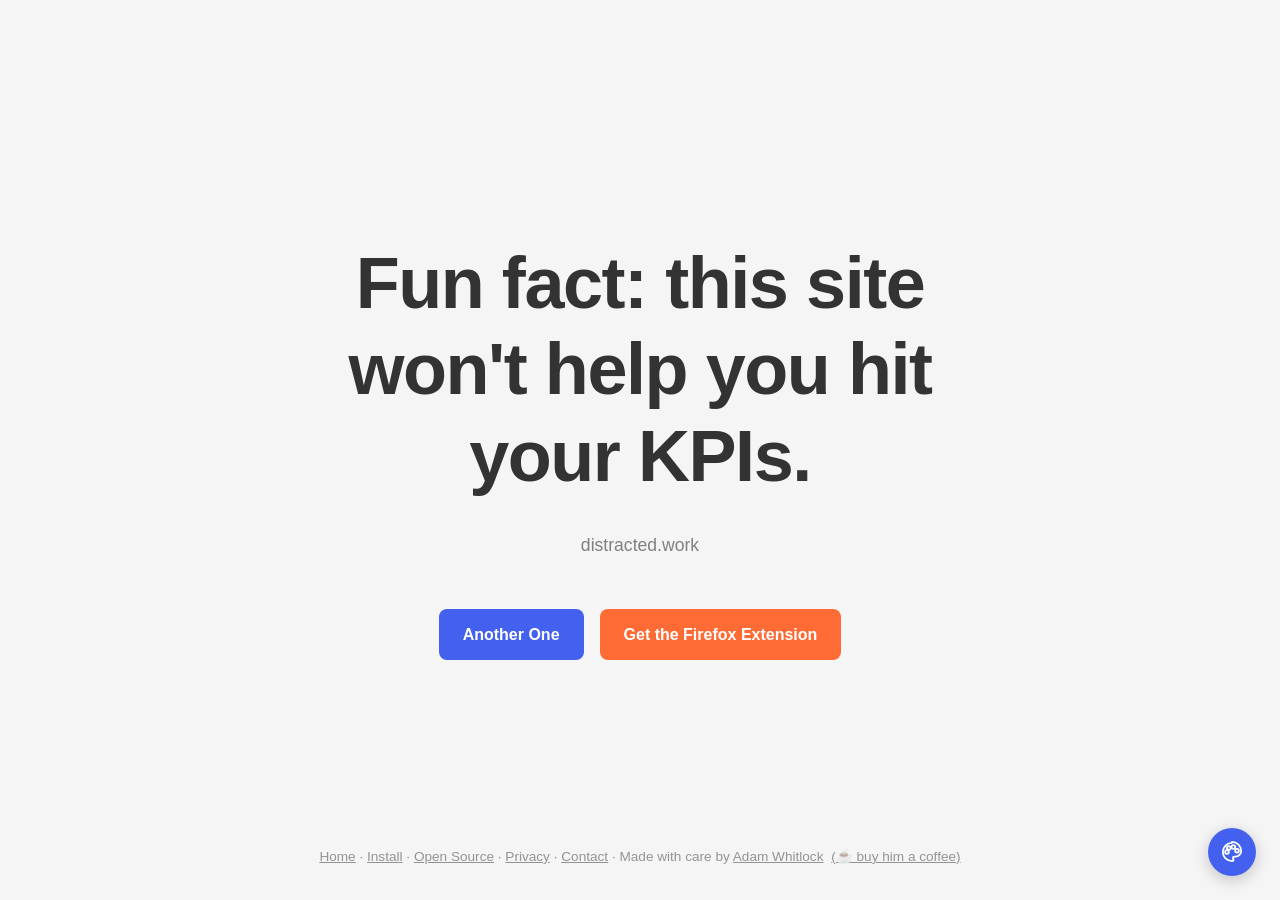
==== commit 20197c2d: "feat: add Open Source link to footer navigation on all pages" ====
--- a/index.html
+++ b/index.html
@@ -39,8 +39,10 @@
   </div>
 
   <footer class="site-footer" style="position: fixed; bottom: 0; left: 0; right: 0; margin-top: 0; border-top: none;">
+    <a href="/">Home</a> &middot;
+    <a href="install.html">Install</a> &middot;
+    <a href="opensource.html">Open Source</a> &middot;
     <a href="privacy.html">Privacy</a> &middot;
-    <a href="install.html">Install</a> &middot;
     <a href="contact.html">Contact</a> &middot;
     Made with care by <a href="https://adamwhitlock.com" target="_blank">Adam Whitlock</a>
     <a class="coffee-link" href="https://ko-fi.com/adamwhitlock" target="_blank" rel="noopener">(☕ buy him a coffee)</a>
